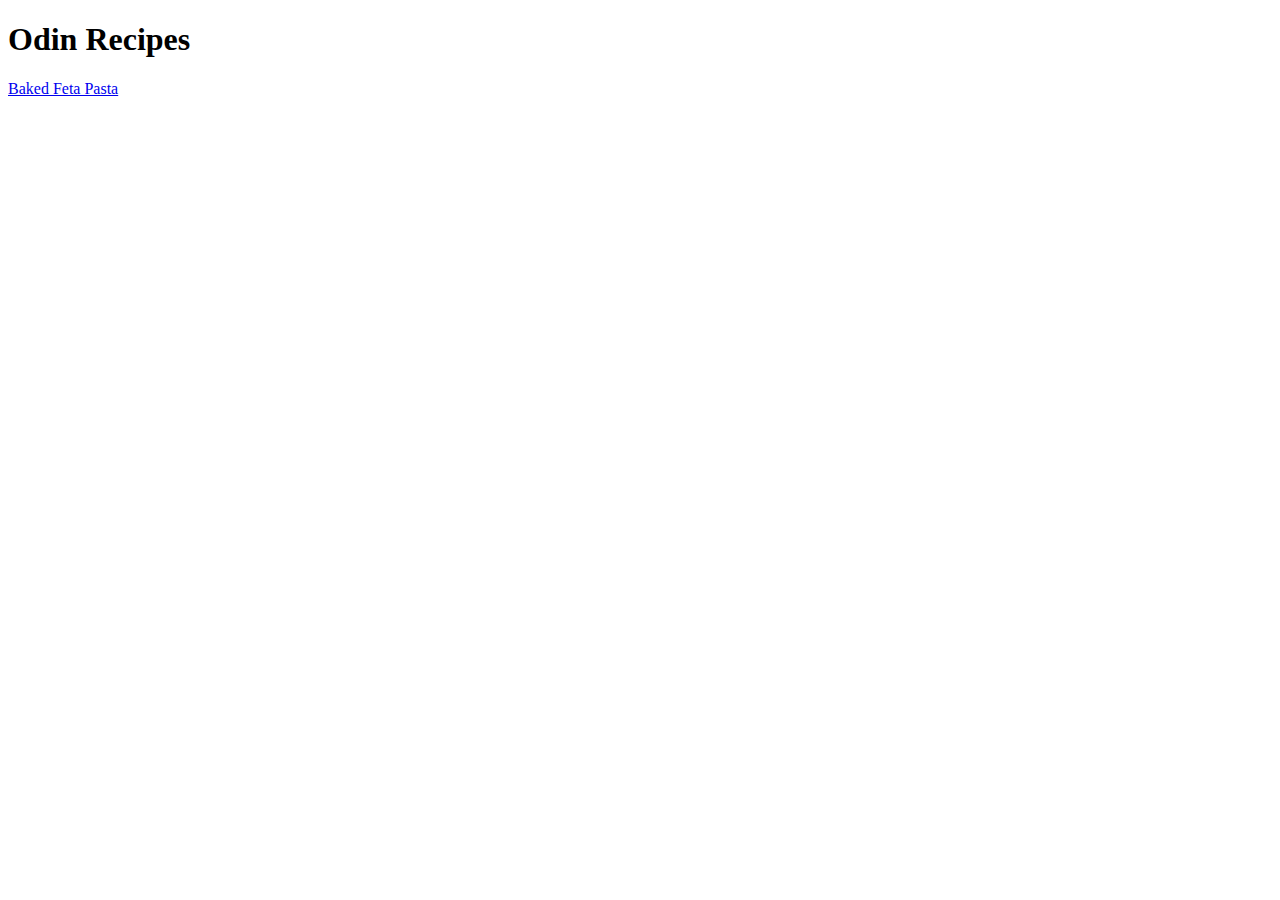
==== index.html @ d4bf920e "Add index.tml and first recipe baked-feta-pasta.html" ====
<!DOCTYPE html>
<html lang="en">
<head>
    <meta charset="UTF-8">
    <meta http-equiv="X-UA-Compatible" content="IE=edge">
    <meta name="viewport" content="width=device-width, initial-scale=1.0">
    <title>Document</title>
</head>
<body>
    <h1>Odin Recipes</h1>
    <a href="recipes/baked-feta-pasta.html">Baked Feta Pasta</a>
</body>
</html>
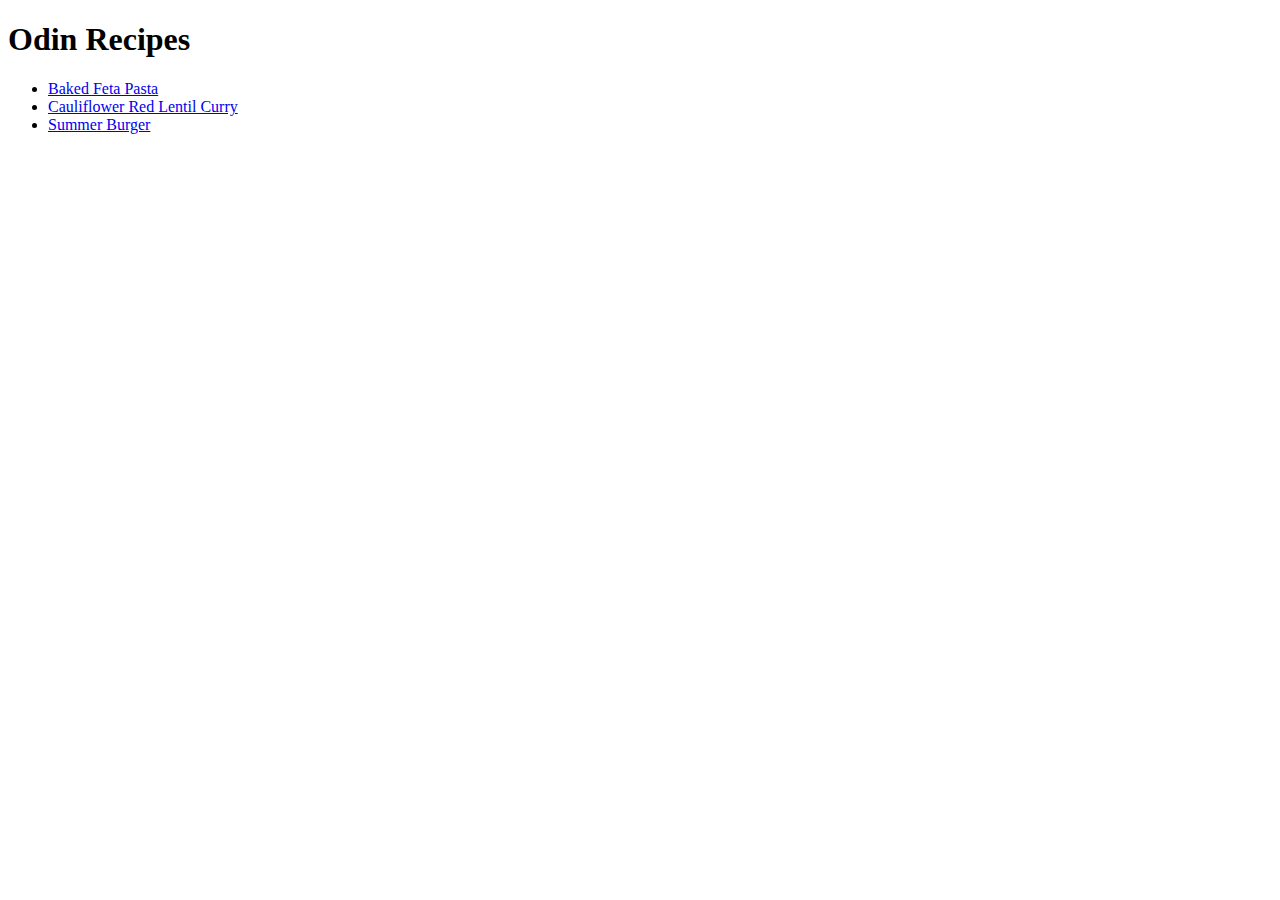
==== commit d8d18153: "Add recipe 2 and 3 links  to index.html" ====
--- a/index.html
+++ b/index.html
@@ -4,10 +4,14 @@
     <meta charset="UTF-8">
     <meta http-equiv="X-UA-Compatible" content="IE=edge">
     <meta name="viewport" content="width=device-width, initial-scale=1.0">
-    <title>Document</title>
+    <title>Home | Odin Recipes</title>
 </head>
 <body>
     <h1>Odin Recipes</h1>
-    <a href="recipes/baked-feta-pasta.html">Baked Feta Pasta</a>
+        <ul>
+            <li><a href="recipes/baked-feta-pasta.html">Baked Feta Pasta</a></li>
+            <li><a href="recipes/lentil-cauliflower-curry.html">Cauliflower Red Lentil Curry</a></li>
+            <li><a href="recipes/summer-burger.html">Summer Burger</a></li>
+        </ul>
 </body>
 </html>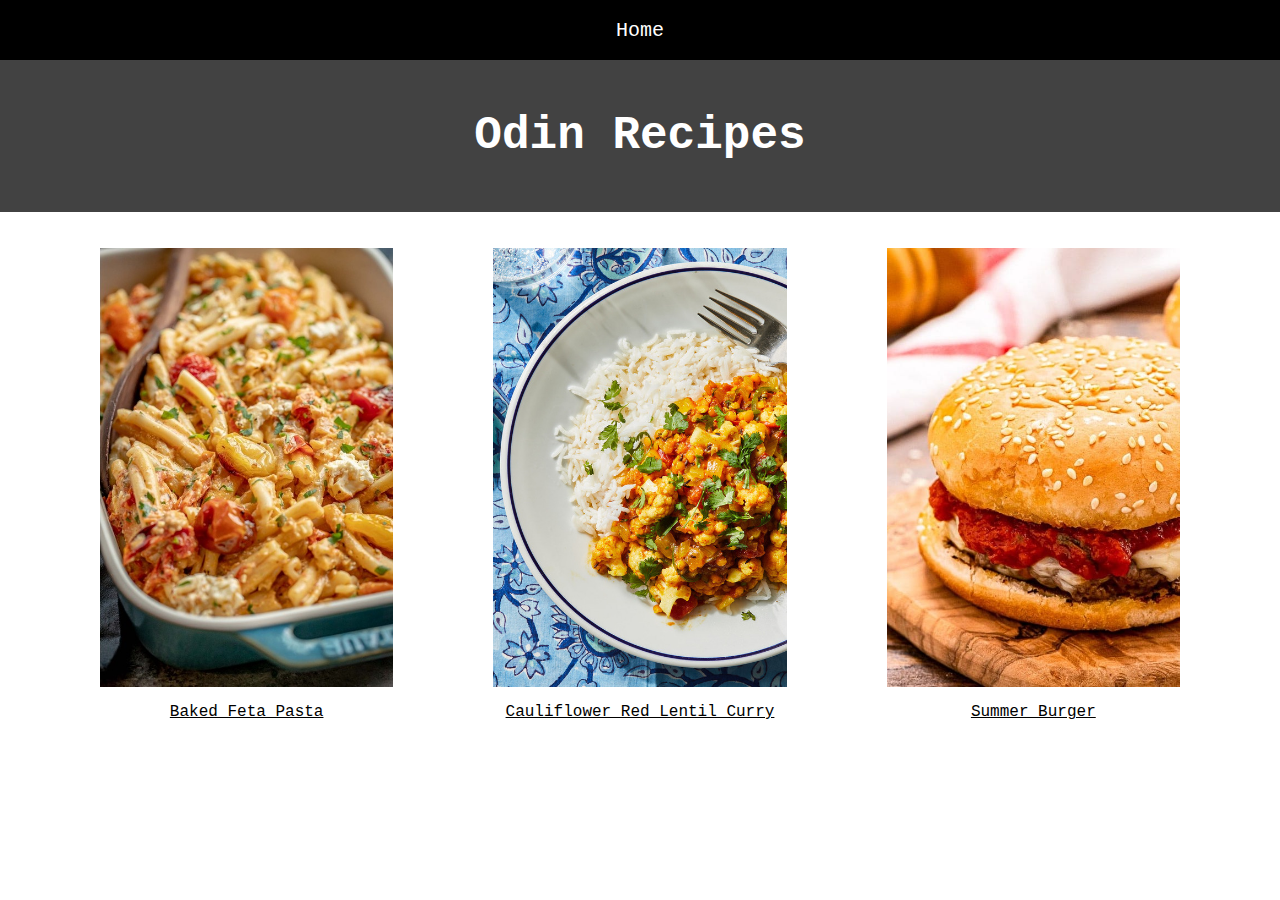
==== commit f6a94e50: "Revamp HP + Flexbox" ====
--- a/index.html
+++ b/index.html
@@ -5,13 +5,28 @@
     <meta http-equiv="X-UA-Compatible" content="IE=edge">
     <meta name="viewport" content="width=device-width, initial-scale=1.0">
     <title>Home | Odin Recipes</title>
+    <link rel="stylesheet" href="style.css">
 </head>
 <body>
-    <h1>Odin Recipes</h1>
-        <ul>
-            <li><a href="recipes/baked-feta-pasta.html">Baked Feta Pasta</a></li>
-            <li><a href="recipes/lentil-cauliflower-curry.html">Cauliflower Red Lentil Curry</a></li>
-            <li><a href="recipes/summer-burger.html">Summer Burger</a></li>
+    <nav>
+        <a href="index.html" class="home">Home</a>
+    </nav>
+    <div class="title">
+        <h1 class="headers hp">Odin Recipes</h1>
+    </div>
+        <ul class="list-hp">
+            <li class="list-item">
+                <a href="recipes/baked-feta-pasta.html"><img src="recipes/images/baked-feta-pasta.jpeg" alt="Feta & Roasted Tomatoes Pasta"></a>
+                <a href="recipes/baked-feta-pasta.html">Baked Feta Pasta</a>
+            </li>
+            <li class="list-item">
+                <a href="recipes/lentil-cauliflower-curry.html"><img src="recipes/images/cauliflower-red-lentil-curry.jpg" alt="Cauliflower Red Lentil Curry"></a>
+                <a href="recipes/lentil-cauliflower-curry.html">Cauliflower Red Lentil Curry</a>
+            </li>
+            <li class="list-item">
+                <a href="recipes/summer-burger.html"><img src="recipes/images/summer-burger.jpeg" alt="Summer Burger"></a>
+                <a href="recipes/summer-burger.html">Summer Burger</a>
+            </li>
         </ul>
 </body>
 </html>--- a/style.css
+++ b/style.css
@@ -0,0 +1,248 @@
+* {
+    box-sizing: border-box;
+}
+
+body {
+    font-family: "Courier New", sans-serif;
+    font-size: 16px;
+    color: #424242;
+    margin: 0px;
+    padding: 0px;
+}
+
+nav {
+    font-size: 20px;
+    display: flex;
+    flex-direction: row;
+    flex: 1;
+    justify-content: center;
+    align-items: center;
+    background-color: black;
+    color: white;
+    position: fixed;
+    top: 0px;
+    width: 100%;
+    height: 60px;
+}
+
+p {
+    margin: 0px;
+    line-height: 30px;
+}
+
+strong, em, a {
+    margin: 0px;
+}
+
+h1 {
+    font-size: 46px;
+    color: white;
+    margin: 0px;
+}
+
+h2 {
+    font-size: 32px;
+    color: #212121;
+    margin: 0px;
+}
+
+ul {
+    padding-left: 0px;
+    list-style-type: none;
+}
+
+li {
+    line-height: 30px;
+}
+
+img {
+    display: flex;
+    max-width:100%;
+}
+
+.home:link {
+    color: white;
+    text-decoration: none;
+}
+
+.home:visited {
+    color: white;
+    text-decoration: none;
+}
+
+.home:hover {
+    color: gray;
+    text-decoration: underline;
+}
+
+.title {
+    padding-top: 110px;
+    padding-bottom: 50px;
+    padding-left: 50px;
+    padding-right: 50px;
+    background-color: #424242;
+}
+
+.headers.hp {
+    display: flex;
+    flex: auto;
+    flex-wrap: wrap;
+    flex-direction: row;
+    justify-content: space-evenly;
+    align-items: center;
+}
+
+.headers {
+    font-family: "Courier", sans-serif;
+}
+
+.list-hp {
+    display: flex;
+    flex-direction: row;
+    flex: 1;
+    flex-wrap: wrap;
+    justify-content: space-evenly;
+    align-items: center;
+    padding-top: 10px;
+    padding-bottom: 10px;
+    padding-left: 50px;
+    padding-right: 50px;
+}
+
+.list-hp .list-item {
+    display: flex;
+    flex-wrap: wrap;
+    flex-direction: column;
+    flex: 1;
+    justify-content: center;
+    align-items: center;
+    gap: 10px;
+    padding-top: 10px;
+    padding-bottom: 10px;
+    padding-left: 50px;
+    padding-right: 50px;
+}
+
+.list-item a:link {
+    color: black;
+}
+    
+.list-item a:visited {
+    color: black;
+}
+    
+.list-item a:hover {
+    color: grey;
+    text-decoration: none;
+}
+
+.container1 {
+    display: flex;
+    flex-wrap: wrap;
+    flex-direction: row;
+    flex: 1;
+    gap: 50px;
+    padding: 50px;
+    align-items: flex-start;
+}
+
+.container2 {
+    display: flex;
+    flex-wrap: wrap;
+    flex-direction: column;
+    flex: 1;
+    gap: 20px;
+    text-align: center;
+}
+
+.time {
+    display: flex;
+    flex-wrap: wrap;
+    flex-direction: column;
+    flex: 1;
+    gap: 10px;
+    justify-content: space-evenly;
+    align-items: center;
+    width: 100%;
+    background-color: lightcoral;
+}
+
+.description {
+    display: flex;
+    flex-wrap: wrap;
+    flex-direction: column;
+    justify-content: center;
+    flex: 1;
+    width: 100%;
+    padding: 10px;
+    gap: 20px;
+}
+
+.time {
+    display: flex;
+    flex-wrap: wrap;
+    flex-direction: row;
+    justify-content: space-evenly;
+    align-items: center;
+    flex: 1;
+    padding: 10px;
+}
+
+.time .child {
+    display: flex;
+    flex-wrap: wrap;
+    flex-direction: column;
+    justify-content: center;
+    align-items: center;
+    flex: 1;
+    padding: 10px;
+    color: white;
+}
+
+.ingredients {
+    display: flex;
+    flex-wrap: wrap;
+    flex-direction: column;
+    flex: 1;
+    width: 100%;
+    justify-content: center;
+    padding: 10px;
+    gap: 20px;
+}
+
+.steps {
+    display: flex;
+    flex-wrap: wrap;
+    flex-direction: column;
+    justify-content: flex-start;
+    align-items: flex-start;  
+    padding: 50px;
+    background-color: lightgrey;
+    gap: 20px;
+}
+
+.credits {
+    background-color: black;
+    padding-right: 50px;
+    padding-left: 50px;
+    padding-top: 20px;
+    padding-bottom: 20px;
+    color: white;
+}
+
+.credits a:link {
+    color: white;
+}
+        
+.credits a:visited {
+    color: lightgray;
+}
+
+.list-item a:hover {
+    color: lightgrey;
+    text-decoration: none;
+}
+
+.container2 .headers {
+    background-color: lightgray;
+}